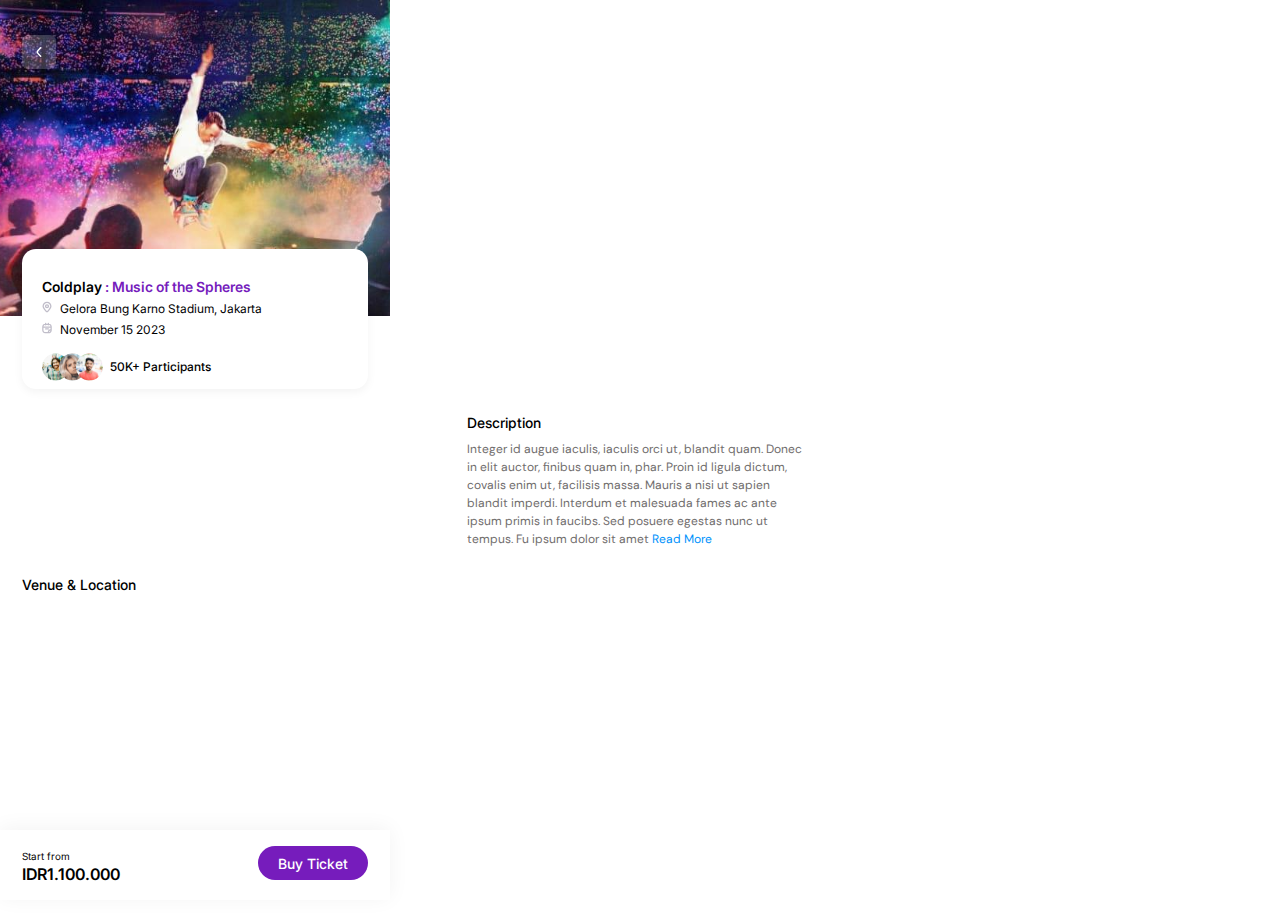
==== views/detail.html @ 59f3961c "feat: :lipstick: Maps added" ====
<!DOCTYPE html>
<html lang="es">
<head>
    <meta charset="UTF-8">
    <meta name="viewport" content="width=device-width, initial-scale=1.0">
    <title>DETAIL</title>
    <link rel="stylesheet" href="../views/detail.css">
</head>
<body>
    <header class="header__container">
        <div class="div__arrow">
            <a href="../index.html"><img src="../storage/img/arrow.svg"></a>
        </div>
        <div class="div__box">
            <div class="div__title">
                <h2>Coldplay <strong>: Music of the Spheres</strong></h2>
                <div class="div__info">
                    <img src="../storage/img/location.svg" alt="">
                    <span>Gelora Bung Karno Stadium, Jakarta</span>
                </div>
                <div class="div__info">
                    <img src="../storage/img/calendar.svg" alt="">
                    <span>November 15 2023</span>
                </div>
            </div>
            <div class="div__bottom">
                <div class="div__bottom-box">
                    <img src="../storage/img/profile-1.svg">
                    <img src="../storage/img/profile-2.svg">
                    <img src="../storage/img/profile-3.svg">
                </div>
                <div class="div__bottom-box-2">
                    <p>50K+ Participants</p>
                </div>
            </div>
        </div>
    </header>
    <main class="main">
        <section class="section__description">
            <article class="article__description">
                <span>Description</span>
                <div class="div__p">
                <p>Integer id augue iaculis, iaculis orci ut, blandit quam. Donec in elit auctor, finibus quam in, phar. Proin id ligula dictum, covalis enim ut, facilisis massa. Mauris a nisi ut sapien blandit imperdi. Interdum et malesuada fames ac ante ipsum primis in faucibs. Sed posuere egestas nunc ut tempus. Fu ipsum dolor sit amet <a href="#">Read More</a></p>
                </div>
            </article>
        </section>
        <section class="section__map">
                <span>Venue & Location</span>
                <div class="div__maps">
                    <iframe src="https://www.google.com/maps/embed?pb=!1m18!1m12!1m3!1d201880.5980623161!2d-122.60240908073061!3d37.75758525023957!2m3!1f0!2f0!3f0!3m2!1i1024!2i768!4f13.1!3m3!1m2!1s0x80859a6d00690021%3A0x4a501367f076adff!2sSan%20Francisco%2C%20CA%2C%20USA!5e0!3m2!1sen!2sco!4v1739896903138!5m2!1sen!2sco" 
                    width="342px" 
                    height="212px" 
                    style="border:0;" 
                    loading="lazy" referrerpolicy="no-referrer-when-downgrade"></iframe>
                </div>
        </section>
    </main>
    <footer class="footer">
        <div class="div__footer">
            <div class="div__buy">
                <span>Start from</span>
                <h2>IDR1.100.000</h2>
            </div>
            <a href="../views/tickets.html">Buy Ticket</a>
        </div>
    </footer>
</body>
</html>
---- views/detail.css ----
@import url(../css/variables.css);

*{
    padding: 0;
    margin: 0;
    box-sizing: border-box;
}
.header__container {
    width: 390px;
    height: 316px;
    background-image: url(../storage/img/detail-coldplay.svg);
    background-repeat: no-repeat;
    background-size: cover;
    padding-top: 35px;
    padding-left: 22px;
    padding-right: 22px;
    z-index: -1;
}
.div__arrow a{
    width: 34px;
    height: 34px;
    background: var(--color-15);
    border-radius: 6px;
    display: flex;
    justify-content: center;
    align-items: center;
}
.div__arrow img{
    width: 10px;
    height: 10px;
}
.div__box {
    width: 346px;
    height: 140px;
    background: var(--color-1);
    border-radius: 14px;
    display: flex;
    flex-direction: column;
    gap: 16px;
    padding: 28.5px 20px;
    position: relative;
    top: 180px;
    box-shadow: 0px 3px 10px var(--color-16)
}
.div__title {
    display: flex;
    flex-direction: column;
    gap: 6px;
}
.div__title h2{
    font-family: "Inter-SemiBold";
    font-size: 14px;
    color: var(--color-2);
}
.div__title strong{
    color: var(--color-10);
}
.div__info {
    display: flex;
    flex-direction: row;
    gap: 8px;
}
.div__info img{
    width: 10px;
    height: 12px;
}
.div__info span{
    font-family: "Inter-Regular";
    font-size: 12px;
    color: var(--color-2);
}
.div__bottom {
    display: flex;
    flex-direction: row;
    align-items: center;
    gap: 8px;
}
.div__bottom-box {
    width: 60px;
    height: 28px;
    display: flex;
    flex-direction: row;
}
.div__bottom-box img{
    width: 28px;
    height: 28px;
}
.div__bottom-box img:nth-child(1){

}
.div__bottom-box img:nth-child(2){
    position: relative;
    right: 10px;
}
.div__bottom-box img:nth-child(3){
    position: relative;
    right: 20px;
}
.div__bottom-box-2 {
}
.div__bottom-box-2 p{
    font-family: "Inter-Medium";
    font-size: 12px;
    color: var(--color-2);
}
/************** middle ******************/
main{
}
.section__description{
    padding-top: 98px;
    display: flex;
    justify-content: center;
}
.article__description{
    width: 346px;
}
.section__description span{
    font-family: "Inter-Medium";
    font-size: 14px;
    color: var(--color-2);
}
.div__p{
    padding-top: 8px;
    overflow: hidden;
    white-space: wrap;
    text-overflow: ellipsis;
    
}
.section__description p{
    font-family: "DMSans-Medium";
    font-size: 12px;
    line-height: 18px;
    color: var(--color-17);
    text-align: left;
}
.section__description a{
    color: var(--color-18);
    text-decoration: none;
}
.section__map {
    display: flex;
    flex-direction: column;
    justify-content: center;
    padding: 28px 22px;
    gap: 12px;
}
.article__map{

}
.div__maps {
}
.section__map span{
    font-family: "Inter-Medium";
    font-size: 14px;
    color: var(--color-2);
}
.iframe{
  
}
.footer {
    width: 390px;
    position: sticky;
    bottom: 0;
    box-shadow: 0px -2px 20px var(--color-16)
    
}
.div__footer {
    background: var(--color-1);
    display: flex;
    flex-direction: row;
    justify-content: space-between;
    padding: 16px 22px;

}
.div__footer a{
    font-family: "Inter-Medium";
    font-size: 14px;
    color: var(--color-1);
    text-decoration: none;
    background: var(--color-10);
    width: 110px;
    height: 34px;
    border-radius: 20px;
    display: flex;
    justify-content: center;
    align-items: center;
}
.div__buy {
}
.div__buy span{
    font-family: "Inter-Regular";
    font-size: 10px;
    color: var(--color-2);
}
.div__buy h2{
    font-family: "Inter-SemiBold";
    font-size: 16px;
    color: var(--color-2);
}
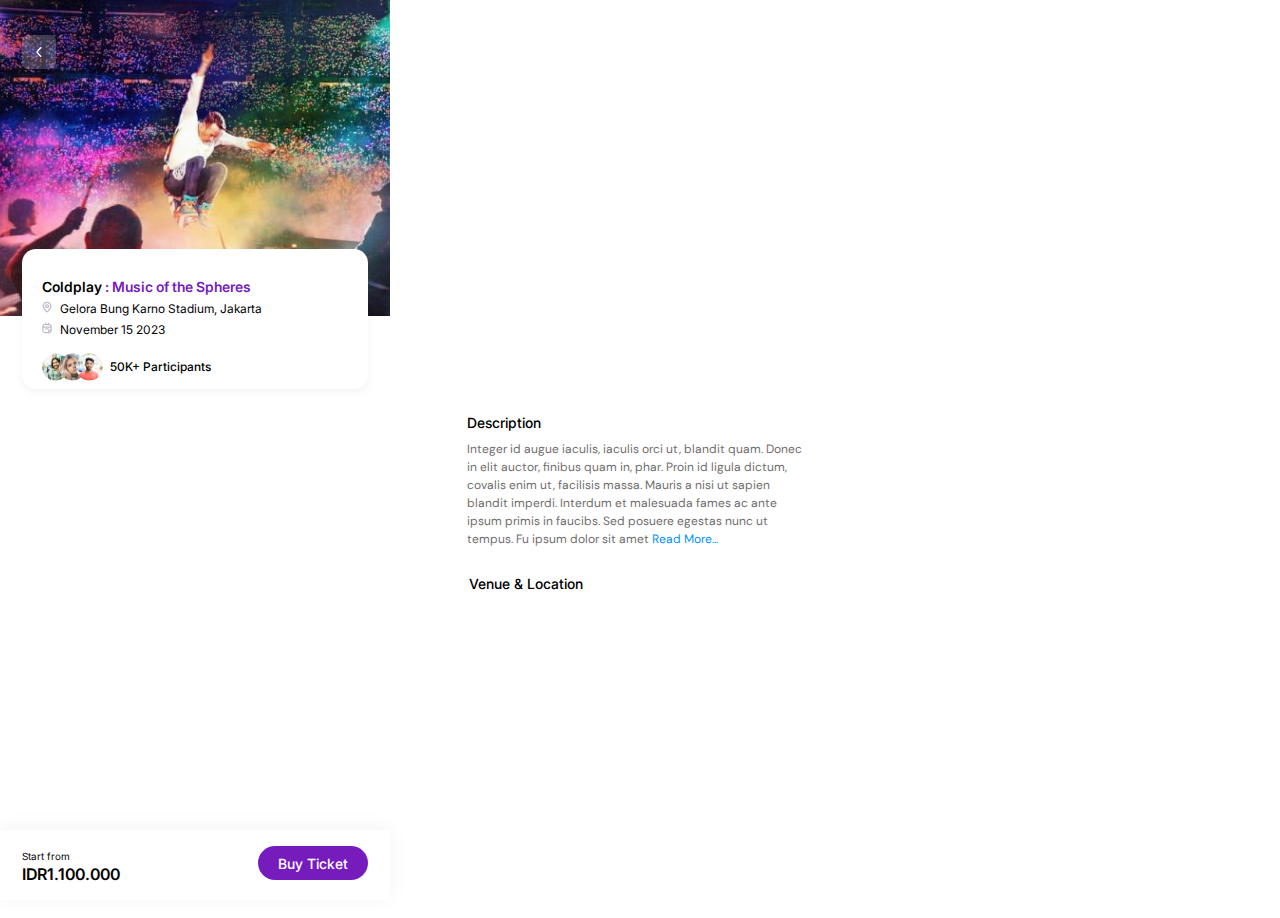
==== commit 280ad34e: "feat: :lipstick: Updated details of main paragraph" ====
--- a/views/detail.html
+++ b/views/detail.html
@@ -40,7 +40,7 @@
             <article class="article__description">
                 <span>Description</span>
                 <div class="div__p">
-                <p>Integer id augue iaculis, iaculis orci ut, blandit quam. Donec in elit auctor, finibus quam in, phar. Proin id ligula dictum, covalis enim ut, facilisis massa. Mauris a nisi ut sapien blandit imperdi. Interdum et malesuada fames ac ante ipsum primis in faucibs. Sed posuere egestas nunc ut tempus. Fu ipsum dolor sit amet <a href="#">Read More</a></p>
+                <p>Integer id augue iaculis, iaculis orci ut, blandit quam. Donec in elit auctor, finibus quam in, phar. Proin id ligula dictum, covalis enim ut, facilisis massa. Mauris a nisi ut sapien blandit imperdi. Interdum et malesuada fames ac ante ipsum primis in faucibs. Sed posuere egestas nunc ut tempus. Fu ipsum dolor sit amet <a href="#">Read More...</a> </p>
                 </div>
             </article>
         </section>
--- a/views/detail.css
+++ b/views/detail.css
@@ -105,28 +105,35 @@
 }
 /************** middle ******************/
 main{
+    display: flex;
+    flex-direction: column;
+    justify-content: center;
+    align-items: center;
 }
 .section__description{
     padding-top: 98px;
-    display: flex;
-    justify-content: center;
 }
 .article__description{
     width: 346px;
-}
-.section__description span{
+    height: 133px;
+}
+.article__description span{
     font-family: "Inter-Medium";
     font-size: 14px;
     color: var(--color-2);
 }
 .div__p{
     padding-top: 8px;
+    
+    display:-webkit-box;            
+    -webkit-box-orient: vertical;     
+    -webkit-line-clamp: 6;
     overflow: hidden;
     white-space: wrap;
     text-overflow: ellipsis;
-    
-}
-.section__description p{
+
+}
+.div__p p{
     font-family: "DMSans-Medium";
     font-size: 12px;
     line-height: 18px;
@@ -154,8 +161,8 @@
     font-size: 14px;
     color: var(--color-2);
 }
-.iframe{
-  
+iframe{
+    border-radius: 10px;
 }
 .footer {
     width: 390px;
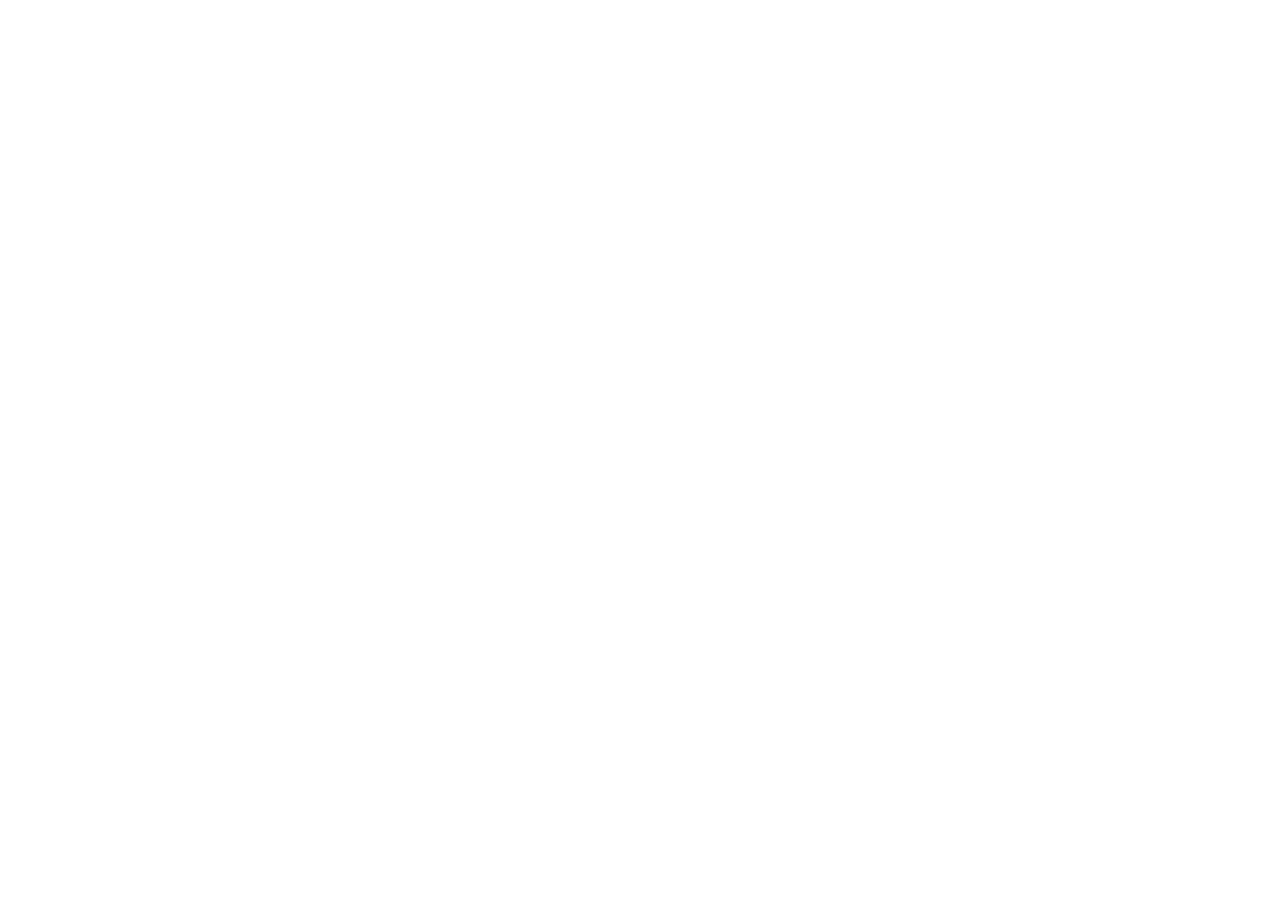
==== commit 85ebcbcc: "feat: :sparkles: Finished ticket page" ====
--- a/views/detail.html
+++ b/views/detail.html
@@ -7,62 +7,6 @@
     <link rel="stylesheet" href="../views/detail.css">
 </head>
 <body>
-    <header class="header__container">
-        <div class="div__arrow">
-            <a href="../index.html"><img src="../storage/img/arrow.svg"></a>
-        </div>
-        <div class="div__box">
-            <div class="div__title">
-                <h2>Coldplay <strong>: Music of the Spheres</strong></h2>
-                <div class="div__info">
-                    <img src="../storage/img/location.svg" alt="">
-                    <span>Gelora Bung Karno Stadium, Jakarta</span>
-                </div>
-                <div class="div__info">
-                    <img src="../storage/img/calendar.svg" alt="">
-                    <span>November 15 2023</span>
-                </div>
-            </div>
-            <div class="div__bottom">
-                <div class="div__bottom-box">
-                    <img src="../storage/img/profile-1.svg">
-                    <img src="../storage/img/profile-2.svg">
-                    <img src="../storage/img/profile-3.svg">
-                </div>
-                <div class="div__bottom-box-2">
-                    <p>50K+ Participants</p>
-                </div>
-            </div>
-        </div>
-    </header>
-    <main class="main">
-        <section class="section__description">
-            <article class="article__description">
-                <span>Description</span>
-                <div class="div__p">
-                <p>Integer id augue iaculis, iaculis orci ut, blandit quam. Donec in elit auctor, finibus quam in, phar. Proin id ligula dictum, covalis enim ut, facilisis massa. Mauris a nisi ut sapien blandit imperdi. Interdum et malesuada fames ac ante ipsum primis in faucibs. Sed posuere egestas nunc ut tempus. Fu ipsum dolor sit amet <a href="#">Read More...</a> </p>
-                </div>
-            </article>
-        </section>
-        <section class="section__map">
-                <span>Venue & Location</span>
-                <div class="div__maps">
-                    <iframe src="https://www.google.com/maps/embed?pb=!1m18!1m12!1m3!1d201880.5980623161!2d-122.60240908073061!3d37.75758525023957!2m3!1f0!2f0!3f0!3m2!1i1024!2i768!4f13.1!3m3!1m2!1s0x80859a6d00690021%3A0x4a501367f076adff!2sSan%20Francisco%2C%20CA%2C%20USA!5e0!3m2!1sen!2sco!4v1739896903138!5m2!1sen!2sco" 
-                    width="342px" 
-                    height="212px" 
-                    style="border:0;" 
-                    loading="lazy" referrerpolicy="no-referrer-when-downgrade"></iframe>
-                </div>
-        </section>
-    </main>
-    <footer class="footer">
-        <div class="div__footer">
-            <div class="div__buy">
-                <span>Start from</span>
-                <h2>IDR1.100.000</h2>
-            </div>
-            <a href="../views/tickets.html">Buy Ticket</a>
-        </div>
-    </footer>
+    
 </body>
 </html>--- a/views/detail.css
+++ b/views/detail.css
@@ -5,8 +5,14 @@
     margin: 0;
     box-sizing: border-box;
 }
+body{
+    display: flex;
+    flex-direction: column;
+    justify-content: center;
+    align-items: center;
+}
 .header__container {
-    width: 390px;
+    width: 100%;
     height: 316px;
     background-image: url(../storage/img/detail-coldplay.svg);
     background-repeat: no-repeat;
@@ -14,7 +20,6 @@
     padding-top: 35px;
     padding-left: 22px;
     padding-right: 22px;
-    z-index: -1;
 }
 .div__arrow a{
     width: 34px;
@@ -30,12 +35,14 @@
     height: 10px;
 }
 .div__box {
-    width: 346px;
+    width: 100%;
     height: 140px;
     background: var(--color-1);
     border-radius: 14px;
     display: flex;
     flex-direction: column;
+    justify-content: center;
+    align-items: flex-start;
     gap: 16px;
     padding: 28.5px 20px;
     position: relative;
@@ -51,9 +58,11 @@
     font-family: "Inter-SemiBold";
     font-size: 14px;
     color: var(--color-2);
+    font-weight: 100;
 }
 .div__title strong{
     color: var(--color-10);
+    font-weight: 100;
 }
 .div__info {
     display: flex;
@@ -124,9 +133,9 @@
 }
 .div__p{
     padding-top: 8px;
-    
-    display:-webkit-box;            
-    -webkit-box-orient: vertical;     
+
+    display:-webkit-box;
+    -webkit-box-orient: vertical;
     -webkit-line-clamp: 6;
     overflow: hidden;
     white-space: wrap;
@@ -169,7 +178,7 @@
     position: sticky;
     bottom: 0;
     box-shadow: 0px -2px 20px var(--color-16)
-    
+
 }
 .div__footer {
     background: var(--color-1);
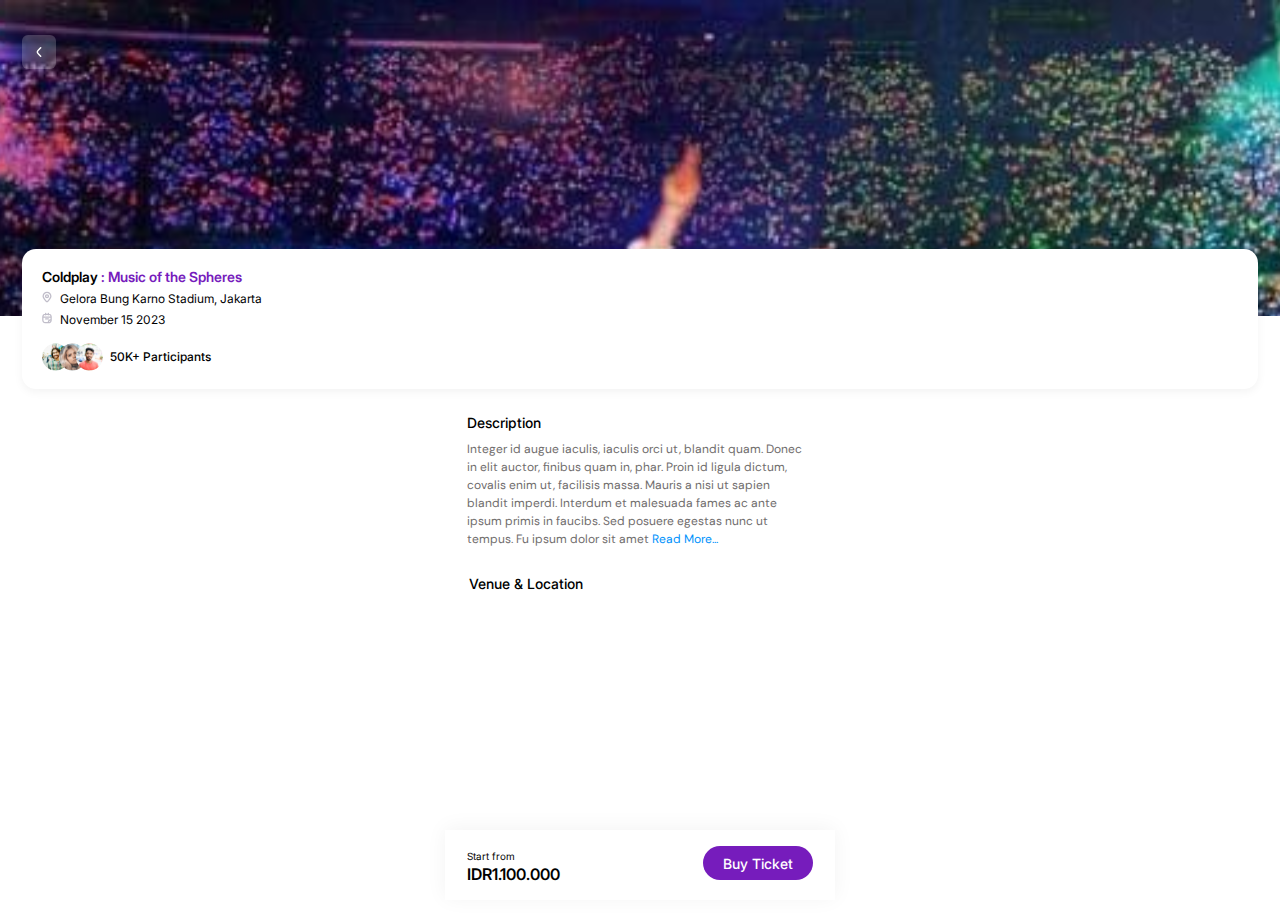
==== commit b6a66dbd: "feat: :twisted_rightwards_arrows: Merge detail" ====
--- a/views/detail.html
+++ b/views/detail.html
@@ -1,5 +1,16 @@
 <!DOCTYPE html>
-<html lang="es">
+<html lang="en">
+<head>
+    <meta charset="UTF-8">
+    <meta name="viewport" content="width=device-width, initial-scale=1.0">
+    <title>DETAIL</title>
+    <link rel="stylesheet" href="css/detail.css">
+</head>
+<body>
+
+</body>
+</html><!DOCTYPE html>
+<html lang="en">
 <head>
     <meta charset="UTF-8">
     <meta name="viewport" content="width=device-width, initial-scale=1.0">
@@ -7,6 +18,62 @@
     <link rel="stylesheet" href="../views/detail.css">
 </head>
 <body>
-    
+    <header class="header__container">
+        <div class="div__arrow">
+            <a href="../index.html"><img src="../storage/img/arrow.svg"></a>
+        </div>
+        <div class="div__box">
+            <div class="div__title">
+                <h2>Coldplay <strong>: Music of the Spheres</strong></h2>
+                <div class="div__info">
+                    <img src="../storage/img/location.svg" alt="">
+                    <span>Gelora Bung Karno Stadium, Jakarta</span>
+                </div>
+                <div class="div__info">
+                    <img src="../storage/img/calendar.svg" alt="">
+                    <span>November 15 2023</span>
+                </div>
+            </div>
+            <div class="div__bottom">
+                <div class="div__bottom-box">
+                    <img src="../storage/img/profile-1.svg">
+                    <img src="../storage/img/profile-2.svg">
+                    <img src="../storage/img/profile-3.svg">
+                </div>
+                <div class="div__bottom-box-2">
+                    <p>50K+ Participants</p>
+                </div>
+            </div>
+        </div>
+    </header>
+    <main class="main">
+        <section class="section__description">
+            <article class="article__description">
+                <span>Description</span>
+                <div class="div__p">
+                <p>Integer id augue iaculis, iaculis orci ut, blandit quam. Donec in elit auctor, finibus quam in, phar. Proin id ligula dictum, covalis enim ut, facilisis massa. Mauris a nisi ut sapien blandit imperdi. Interdum et malesuada fames ac ante ipsum primis in faucibs. Sed posuere egestas nunc ut tempus. Fu ipsum dolor sit amet <a href="#">Read More...</a> </p>
+                </div>
+            </article>
+        </section>
+        <section class="section__map">
+                <span>Venue & Location</span>
+                <div class="div__maps">
+                    <iframe src="https://www.google.com/maps/embed?pb=!1m18!1m12!1m3!1d201880.5980623161!2d-122.60240908073061!3d37.75758525023957!2m3!1f0!2f0!3f0!3m2!1i1024!2i768!4f13.1!3m3!1m2!1s0x80859a6d00690021%3A0x4a501367f076adff!2sSan%20Francisco%2C%20CA%2C%20USA!5e0!3m2!1sen!2sco!4v1739896903138!5m2!1sen!2sco" 
+                    width="342px" 
+                    height="212px" 
+                    style="border:0;" 
+                    loading="lazy" referrerpolicy="no-referrer-when-downgrade"></iframe>
+                </div>
+        </section>
+    </main>
+    <footer class="footer">
+        <div class="div__footer">
+            <div class="div__buy">
+                <span>Start from</span>
+                <h2>IDR1.100.000</h2>
+            </div>
+            <a href="../views/tickets.html">Buy Ticket</a>
+        </div>
+    </footer>
 </body>
 </html>